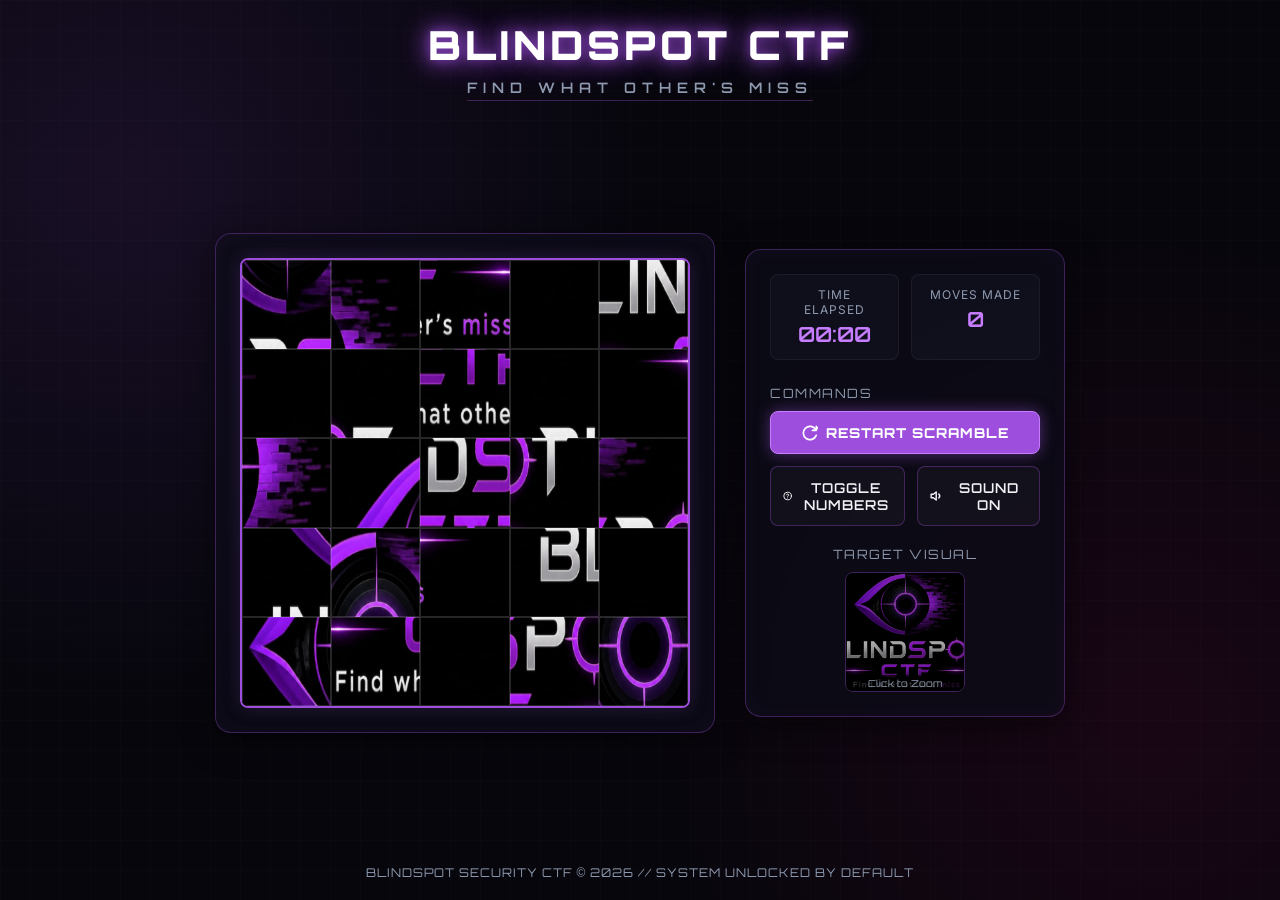
==== sanity/index.html @ 94ccafd6 "Add sanity and WEB challenge folders" ====
<!DOCTYPE html>
<html lang="en">
<head>
  <meta charset="UTF-8">
  <meta name="viewport" content="width=device-width, initial-scale=1.0">
  <title>Blindspot CTF - Puzzle Challenge</title>
  <link rel="stylesheet" href="styles.css">
</head>
<body>
  
  <header>
    <div class="logo-container">
      <div class="logo-title">Blindspot CTF</div>
      <div class="logo-subtitle">Find what other's miss</div>
    </div>
  </header>

  <main>
    <!-- Left panel: Board -->
    <section class="game-panel">
      <div class="board-container" id="board-container">
        <div class="puzzle-board" id="puzzle-board">
          <!-- Dynamically populated pieces -->
        </div>
      </div>
    </section>

    <!-- Right panel: Controls & Stats -->
    <section class="game-panel controls-panel">
      
      <!-- Stats -->
      <div class="status-row">
        <div class="status-card">
          <span class="status-label">Time Elapsed</span>
          <span class="status-value" id="timer">00:00</span>
        </div>
        <div class="status-card">
          <span class="status-label">Moves Made</span>
          <span class="status-value" id="moves">0</span>
        </div>
      </div>

      <!-- Action Buttons Grid -->
      <div class="control-section">
        <span class="section-label">Commands</span>
        <div class="action-grid">
          <button class="btn btn-primary" id="restart-btn">
            <svg width="16" height="16" viewBox="0 0 24 24" fill="none" stroke="currentColor" stroke-width="2.5" stroke-linecap="round" stroke-linejoin="round"><path d="M21.5 2v6h-6M21.34 15.57a10 10 0 1 1-.57-8.38l5.67-5.67"/></svg>
            Restart Scramble
          </button>
          
          <button class="btn" id="hint-btn">
            <svg width="16" height="16" viewBox="0 0 24 24" fill="none" stroke="currentColor" stroke-width="2.5" stroke-linecap="round" stroke-linejoin="round"><circle cx="12" cy="12" r="10"/><path d="M9.09 9a3 3 0 0 1 5.83 1c0 2-3 3-3 3M12 17h.01"/></svg>
            Toggle Numbers
          </button>
          
          <button class="btn" id="sound-btn">
            <svg width="16" height="16" viewBox="0 0 24 24" fill="none" stroke="currentColor" stroke-width="2.5" stroke-linecap="round" stroke-linejoin="round" id="sound-icon"><path d="M11 5L6 9H2v6h4l5 4V5zM15.54 8.46a5 5 0 0 1 0 7.07"/></svg>
            Sound On
          </button>
        </div>
      </div>

      <!-- Preview -->
      <div class="control-section preview-container">
        <span class="section-label">Target Visual</span>
        <div class="preview-box" id="preview-box">
          <img src="puzzle.png" alt="Target preview">
          <div class="preview-overlay-text">Click to Zoom</div>
        </div>
      </div>

    </section>
  </main>

  <footer>
    BLINDSPOT SECURITY CTF &copy; 2026 // SYSTEM UNLOCKED BY DEFAULT
  </footer>

  <!-- Target Visual Zoom Modal -->
  <div class="preview-modal" id="preview-modal">
    <div class="preview-modal-content">
      <div class="close-preview-btn" id="close-preview-btn">
        <svg width="18" height="18" viewBox="0 0 24 24" fill="none" stroke="currentColor" stroke-width="2.5" stroke-linecap="round" stroke-linejoin="round"><line x1="18" y1="6" x2="6" y2="18"/><line x1="6" y1="6" x2="18" y2="18"/></svg>
      </div>
      <img src="puzzle.png" alt="Full Target visual">
    </div>
  </div>

  <!-- Confetti Canvas -->
  <canvas id="victory-canvas"></canvas>

  <!-- Victory Pop-up Modal -->
  <div class="victory-modal" id="victory-modal">
    <div class="victory-card">
      <div class="victory-icon">🏆</div>
      <div class="victory-title">Puzzle Complete!</div>
      <p class="victory-msg">Congratulations agent! You have successfully decrypted the blindspot image and recovered the flag database.</p>
      
      <div class="flag-box">
        <div class="flag-label">Decrypted Flag</div>
        <div class="flag-text" id="flag-text">BSCTF{WELCOME_TO_CTF}</div>
        <div class="copy-toast" id="copy-toast">Flag Copied!</div>
      </div>

      <div style="display: flex; gap: 12px; width: 100%;">
        <button class="btn btn-primary" id="copy-flag-btn" style="flex: 1;">
          <svg width="16" height="16" viewBox="0 0 24 24" fill="none" stroke="currentColor" stroke-width="2.5" stroke-linecap="round" stroke-linejoin="round"><rect x="9" y="9" width="13" height="13" rx="2" ry="2"/><path d="M5 15H4a2 2 0 0 1-2-2V4a2 2 0 0 1 2-2h9a2 2 0 0 1 2 2v1"/></svg>
          Copy Flag
        </button>
        <button class="btn" id="play-again-btn" style="flex: 1;">
          Play Again
        </button>
      </div>
    </div>
  </div>

  <script src="game.js"></script>
</body>
</html>
---- sanity/styles.css ----
@import url('https://fonts.googleapis.com/css2?family=Inter:wght@300;400;500;600&family=Orbitron:wght@400;600;800;900&display=swap');

:root {
  --bg-dark: #06060c;
  --bg-card: rgba(13, 13, 23, 0.75);
  --bg-panel: rgba(20, 20, 35, 0.6);
  --primary: #9d4edd;
  --primary-glow: rgba(157, 78, 221, 0.5);
  --primary-bright: #c77dff;
  --accent: #ff007f;
  --accent-glow: rgba(255, 0, 127, 0.4);
  --text-main: #f1f1f6;
  --text-muted: #8e9aaf;
  --border-neon: rgba(157, 78, 221, 0.35);
  --border-neon-active: rgba(199, 125, 255, 0.8);
  --border-accent: rgba(255, 0, 127, 0.4);
  --radius-lg: 16px;
  --radius-md: 8px;
  --font-cyber: 'Orbitron', sans-serif;
  --font-body: 'Inter', sans-serif;
  --transition-smooth: all 0.3s cubic-bezier(0.4, 0, 0.2, 1);
}

* {
  box-sizing: border-box;
  margin: 0;
  padding: 0;
  user-select: none;
}

body {
  background-color: var(--bg-dark);
  background-image: 
    radial-gradient(circle at 10% 20%, rgba(157, 78, 221, 0.12) 0%, transparent 40%),
    radial-gradient(circle at 90% 80%, rgba(255, 0, 127, 0.08) 0%, transparent 40%),
    linear-gradient(rgba(10, 10, 15, 0.7) 1px, transparent 1px),
    linear-gradient(90deg, rgba(10, 10, 15, 0.7) 1px, transparent 1px);
  background-size: 100% 100%, 100% 100%, 30px 30px, 30px 30px;
  color: var(--text-main);
  font-family: var(--font-body);
  min-height: 100vh;
  display: flex;
  flex-direction: column;
  align-items: center;
  justify-content: space-between;
  overflow-x: hidden;
  padding: 20px;
}

header {
  text-align: center;
  margin-bottom: 20px;
  width: 100%;
  max-width: 1200px;
}

.logo-container {
  display: flex;
  flex-direction: column;
  align-items: center;
  gap: 8px;
}

.logo-title {
  font-family: var(--font-cyber);
  font-size: 2.5rem;
  font-weight: 900;
  letter-spacing: 4px;
  text-transform: uppercase;
  color: #fff;
  text-shadow: 
    0 0 10px var(--primary-glow),
    0 0 20px var(--primary-glow),
    0 0 30px var(--primary);
  animation: title-flicker 4s infinite alternate;
}

.logo-subtitle {
  font-family: var(--font-cyber);
  font-size: 0.9rem;
  font-weight: 600;
  letter-spacing: 6px;
  color: var(--text-muted);
  text-transform: uppercase;
  border-bottom: 1px solid var(--border-neon);
  padding-bottom: 4px;
}

main {
  display: flex;
  gap: 30px;
  align-items: center;
  justify-content: center;
  flex-wrap: wrap;
  width: 100%;
  max-width: 1100px;
  margin: auto 0;
}

/* Glassmorphism Panel Container */
.game-panel {
  background: var(--bg-card);
  backdrop-filter: blur(12px);
  -webkit-backdrop-filter: blur(12px);
  border: 1px solid var(--border-neon);
  border-radius: var(--radius-lg);
  padding: 24px;
  box-shadow: 
    0 8px 32px 0 rgba(0, 0, 0, 0.5),
    inset 0 0 20px rgba(157, 78, 221, 0.05);
  display: flex;
  flex-direction: column;
  align-items: center;
  transition: var(--transition-smooth);
}

.game-panel:hover {
  border-color: rgba(157, 78, 221, 0.5);
  box-shadow: 
    0 8px 32px 0 rgba(0, 0, 0, 0.6),
    0 0 15px var(--primary-glow),
    inset 0 0 20px rgba(157, 78, 221, 0.1);
}

/* Board styling */
.board-container {
  position: relative;
  width: 450px;
  height: 450px;
  max-width: 90vw;
  max-height: 90vw;
  background: rgba(0, 0, 0, 0.4);
  border: 2px solid var(--primary);
  border-radius: var(--radius-md);
  overflow: hidden;
  box-shadow: 0 0 20px rgba(157, 78, 221, 0.2);
}

.puzzle-board {
  display: grid;
  width: 100%;
  height: 100%;
  background: #000;
}

.puzzle-tile {
  position: relative;
  box-sizing: border-box;
  border: 1px solid rgba(255, 255, 255, 0.15);
  cursor: grab;
  background-repeat: no-repeat;
  background-size: 450px 450px;
  transition: transform 0.2s ease, border-color 0.2s ease, box-shadow 0.2s ease;
  overflow: hidden;
}

.puzzle-tile:active {
  cursor: grabbing;
}

.puzzle-tile.selected {
  border: 2px solid var(--accent);
  box-shadow: inset 0 0 12px var(--accent), 0 0 12px var(--accent);
  z-index: 10;
  transform: scale(0.96);
}

.puzzle-tile.hovered {
  border-color: var(--primary-bright);
  box-shadow: inset 0 0 8px var(--primary-glow);
}

.tile-number {
  position: absolute;
  top: 6px;
  left: 6px;
  background: rgba(0, 0, 0, 0.7);
  border: 1px solid var(--primary);
  color: var(--primary-bright);
  font-family: var(--font-cyber);
  font-size: 0.75rem;
  font-weight: 600;
  width: 20px;
  height: 20px;
  border-radius: 50%;
  display: flex;
  align-items: center;
  justify-content: center;
  opacity: 0;
  transition: opacity 0.3s ease;
  pointer-events: none;
}

.show-numbers .tile-number {
  opacity: 1;
}

/* Controls Panel */
.controls-panel {
  width: 320px;
  max-width: 100%;
  gap: 20px;
}

.status-row {
  display: flex;
  justify-content: space-between;
  width: 100%;
  margin-bottom: 5px;
}

.status-card {
  background: var(--bg-panel);
  border: 1px solid rgba(255, 255, 255, 0.05);
  border-radius: var(--radius-md);
  padding: 12px 16px;
  flex: 1;
  text-align: center;
  display: flex;
  flex-direction: column;
  gap: 4px;
}

.status-card:first-child {
  margin-right: 12px;
}

.status-label {
  font-size: 0.75rem;
  text-transform: uppercase;
  color: var(--text-muted);
  letter-spacing: 1px;
}

.status-value {
  font-family: var(--font-cyber);
  font-size: 1.3rem;
  font-weight: 600;
  color: var(--primary-bright);
}

.control-section {
  width: 100%;
  display: flex;
  flex-direction: column;
  gap: 8px;
}

.section-label {
  font-family: var(--font-cyber);
  font-size: 0.8rem;
  text-transform: uppercase;
  letter-spacing: 1.5px;
  color: var(--text-muted);
  margin-bottom: 2px;
}

/* Buttons and icons */
.action-grid {
  display: grid;
  grid-template-columns: 1fr 1fr;
  gap: 12px;
  width: 100%;
}

.btn {
  background: rgba(255, 255, 255, 0.03);
  border: 1px solid var(--border-neon);
  border-radius: var(--radius-md);
  color: var(--text-main);
  font-family: var(--font-cyber);
  font-size: 0.85rem;
  font-weight: 600;
  padding: 12px;
  cursor: pointer;
  display: flex;
  align-items: center;
  justify-content: center;
  gap: 8px;
  transition: var(--transition-smooth);
  text-transform: uppercase;
  letter-spacing: 1px;
}

.btn:hover {
  background: rgba(157, 78, 221, 0.15);
  border-color: var(--primary-bright);
  box-shadow: 0 0 10px rgba(157, 78, 221, 0.3);
}

.btn:active {
  transform: scale(0.98);
}

.btn-primary {
  grid-column: span 2;
  background: var(--primary);
  border-color: var(--primary-bright);
  color: #fff;
  font-weight: 800;
  box-shadow: 0 0 15px var(--primary-glow);
}

.btn-primary:hover {
  background: var(--primary-bright);
  box-shadow: 0 0 20px var(--primary-glow);
}

/* Mini Preview area */
.preview-container {
  width: 100%;
  display: flex;
  flex-direction: column;
  gap: 8px;
  align-items: center;
}

.preview-box {
  position: relative;
  width: 120px;
  height: 120px;
  border: 1px solid var(--border-neon);
  border-radius: var(--radius-md);
  overflow: hidden;
  cursor: pointer;
  transition: var(--transition-smooth);
}

.preview-box img {
  width: 100%;
  height: 100%;
  object-fit: cover;
  filter: brightness(0.7);
  transition: var(--transition-smooth);
}

.preview-box:hover {
  border-color: var(--primary-bright);
  box-shadow: 0 0 15px var(--primary-glow);
}

.preview-box:hover img {
  filter: brightness(1);
}

.preview-overlay-text {
  position: absolute;
  bottom: 0;
  left: 0;
  right: 0;
  background: rgba(0, 0, 0, 0.7);
  font-size: 0.6rem;
  text-align: center;
  padding: 2px 0;
  color: var(--text-muted);
  font-family: var(--font-cyber);
}

/* Full Preview Modal Overlay */
.preview-modal {
  position: fixed;
  top: 0;
  left: 0;
  width: 100vw;
  height: 100vh;
  background: rgba(0, 0, 0, 0.85);
  backdrop-filter: blur(8px);
  z-index: 100;
  display: flex;
  align-items: center;
  justify-content: center;
  opacity: 0;
  pointer-events: none;
  transition: opacity 0.3s ease;
}

.preview-modal.show {
  opacity: 1;
  pointer-events: all;
}

.preview-modal-content {
  position: relative;
  max-width: 90vw;
  max-height: 80vh;
  border: 2px solid var(--primary);
  box-shadow: 0 0 30px var(--primary-glow);
  border-radius: var(--radius-md);
  overflow: hidden;
  transform: scale(0.9);
  transition: transform 0.3s ease;
}

.preview-modal.show .preview-modal-content {
  transform: scale(1);
}

.preview-modal-content img {
  max-width: 450px;
  width: 100%;
  display: block;
}

.close-preview-btn {
  position: absolute;
  top: 10px;
  right: 10px;
  background: rgba(0, 0, 0, 0.7);
  border: 1px solid var(--border-neon);
  color: #fff;
  border-radius: 50%;
  width: 32px;
  height: 32px;
  display: flex;
  align-items: center;
  justify-content: center;
  cursor: pointer;
  transition: var(--transition-smooth);
}

.close-preview-btn:hover {
  background: var(--primary);
  border-color: var(--primary-bright);
}

/* Victory Overlay Modal */
.victory-modal {
  position: fixed;
  top: 0;
  left: 0;
  width: 100vw;
  height: 100vh;
  background: rgba(4, 4, 8, 0.9);
  backdrop-filter: blur(16px);
  -webkit-backdrop-filter: blur(16px);
  z-index: 200;
  display: flex;
  align-items: center;
  justify-content: center;
  opacity: 0;
  pointer-events: none;
  transition: opacity 0.5s cubic-bezier(0.4, 0, 0.2, 1);
}

.victory-modal.show {
  opacity: 1;
  pointer-events: all;
}

.victory-card {
  background: rgba(18, 10, 32, 0.85);
  border: 2px solid var(--accent);
  border-radius: var(--radius-lg);
  padding: 40px;
  max-width: 500px;
  width: 90%;
  text-align: center;
  box-shadow: 
    0 0 40px rgba(255, 0, 127, 0.3),
    inset 0 0 25px rgba(255, 0, 127, 0.1);
  transform: scale(0.8) translateY(20px);
  transition: transform 0.5s cubic-bezier(0.34, 1.56, 0.64, 1);
  display: flex;
  flex-direction: column;
  align-items: center;
  gap: 20px;
}

.victory-modal.show .victory-card {
  transform: scale(1) translateY(0);
}

.victory-icon {
  font-size: 3.5rem;
  line-height: 1;
  animation: bounce-loop 2s infinite alternate;
}

.victory-title {
  font-family: var(--font-cyber);
  font-size: 1.8rem;
  font-weight: 800;
  color: #fff;
  text-transform: uppercase;
  letter-spacing: 2px;
  text-shadow: 0 0 10px var(--accent-glow);
}

.victory-msg {
  color: var(--text-muted);
  font-size: 0.95rem;
  line-height: 1.6;
}

.flag-box {
  width: 100%;
  background: rgba(0, 0, 0, 0.6);
  border: 1px dashed var(--accent);
  border-radius: var(--radius-md);
  padding: 16px;
  margin: 10px 0;
  position: relative;
  overflow: hidden;
}

.flag-box::before {
  content: '';
  position: absolute;
  top: 0;
  left: -100%;
  width: 50%;
  height: 100%;
  background: linear-gradient(
    90deg,
    transparent,
    rgba(255, 255, 255, 0.05),
    transparent
  );
  animation: shine 4s infinite linear;
}

.flag-label {
  font-family: var(--font-cyber);
  font-size: 0.75rem;
  text-transform: uppercase;
  color: var(--accent);
  letter-spacing: 2px;
  margin-bottom: 8px;
  font-weight: bold;
}

.flag-text {
  font-family: var(--font-cyber);
  font-size: 1.25rem;
  font-weight: 700;
  color: var(--text-main);
  word-break: break-all;
  letter-spacing: 1px;
}

.copy-toast {
  position: absolute;
  bottom: 10px;
  background: var(--accent);
  color: #fff;
  padding: 4px 12px;
  border-radius: var(--radius-md);
  font-size: 0.75rem;
  font-weight: bold;
  opacity: 0;
  transform: translateY(10px);
  transition: var(--transition-smooth);
  pointer-events: none;
}

.copy-toast.show {
  opacity: 1;
  transform: translateY(0);
}

/* Background Victory Canvas */
#victory-canvas {
  position: absolute;
  top: 0;
  left: 0;
  width: 100%;
  height: 100%;
  pointer-events: none;
  z-index: 199;
}

/* Footer styling */
footer {
  width: 100%;
  text-align: center;
  font-size: 0.75rem;
  color: var(--text-muted);
  font-family: var(--font-cyber);
  letter-spacing: 1px;
  margin-top: 20px;
}

/* Animations */
@keyframes title-flicker {
  0%, 19%, 21%, 23%, 25%, 54%, 56%, 100% {
    text-shadow: 
      0 0 4px var(--primary-glow),
      0 0 10px var(--primary-glow),
      0 0 20px var(--primary);
  }
  20%, 24%, 55% {
    text-shadow: none;
    color: rgba(255, 255, 255, 0.4);
  }
}

@keyframes bounce-loop {
  0% { transform: translateY(0); }
  100% { transform: translateY(-10px); }
}

@keyframes shine {
  0% { left: -100%; }
  50% { left: 200%; }
  100% { left: 200%; }
}

/* Media Queries for Responsiveness */
@media (max-width: 850px) {
  main {
    flex-direction: column;
    gap: 20px;
  }
  
  .controls-panel {
    width: 450px;
    max-width: 90vw;
  }

  .logo-title {
    font-size: 2rem;
  }
}
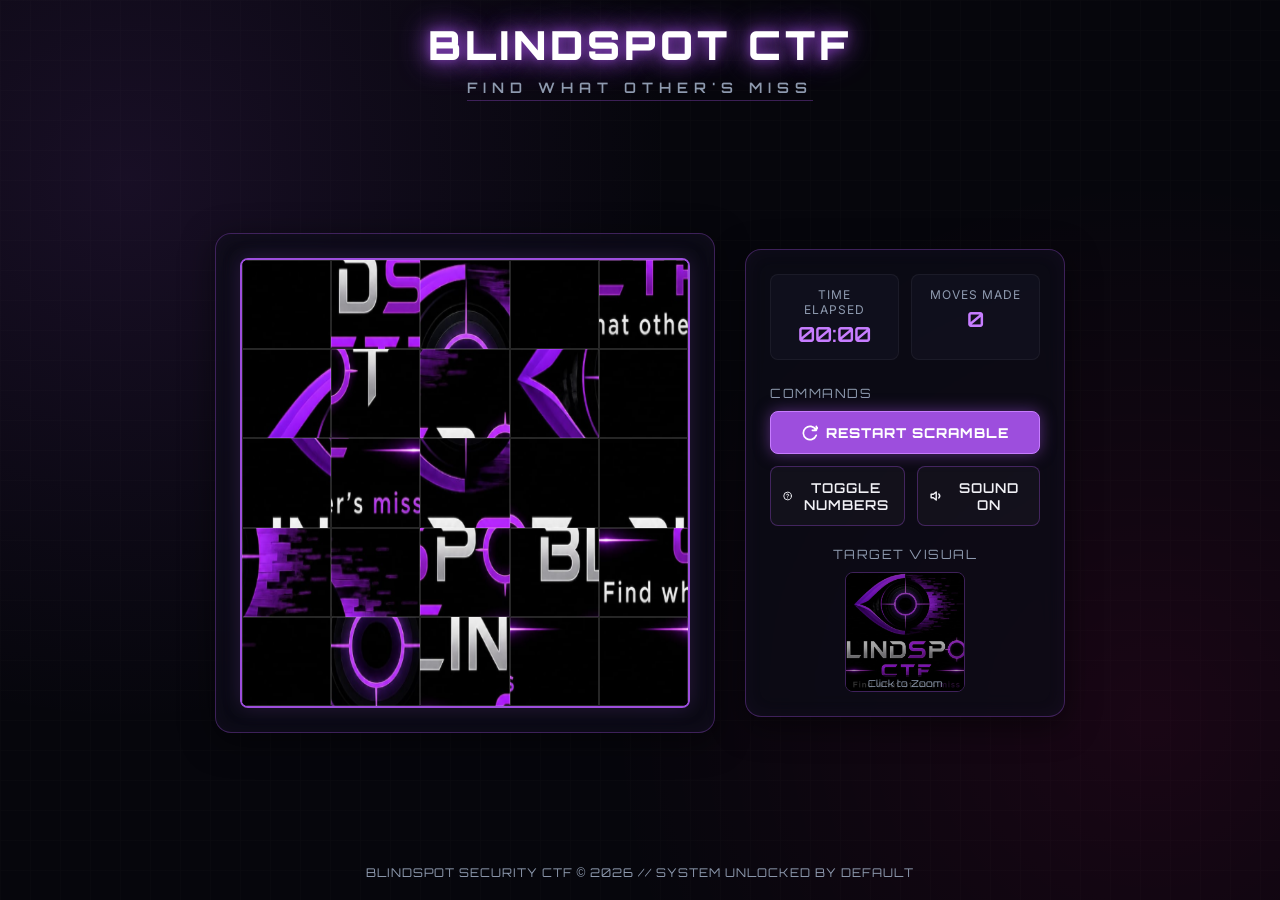
==== commit f18b7f23: "security: hide flag from HTML source, inject at runtime via encoded JS" ====
--- a/sanity/index.html
+++ b/sanity/index.html
@@ -99,7 +99,7 @@
       
       <div class="flag-box">
         <div class="flag-label">Decrypted Flag</div>
-        <div class="flag-text" id="flag-text">BSCTF{WELCOME_TO_CTF}</div>
+        <div class="flag-text" id="flag-text"></div>
         <div class="copy-toast" id="copy-toast">Flag Copied!</div>
       </div>
 
